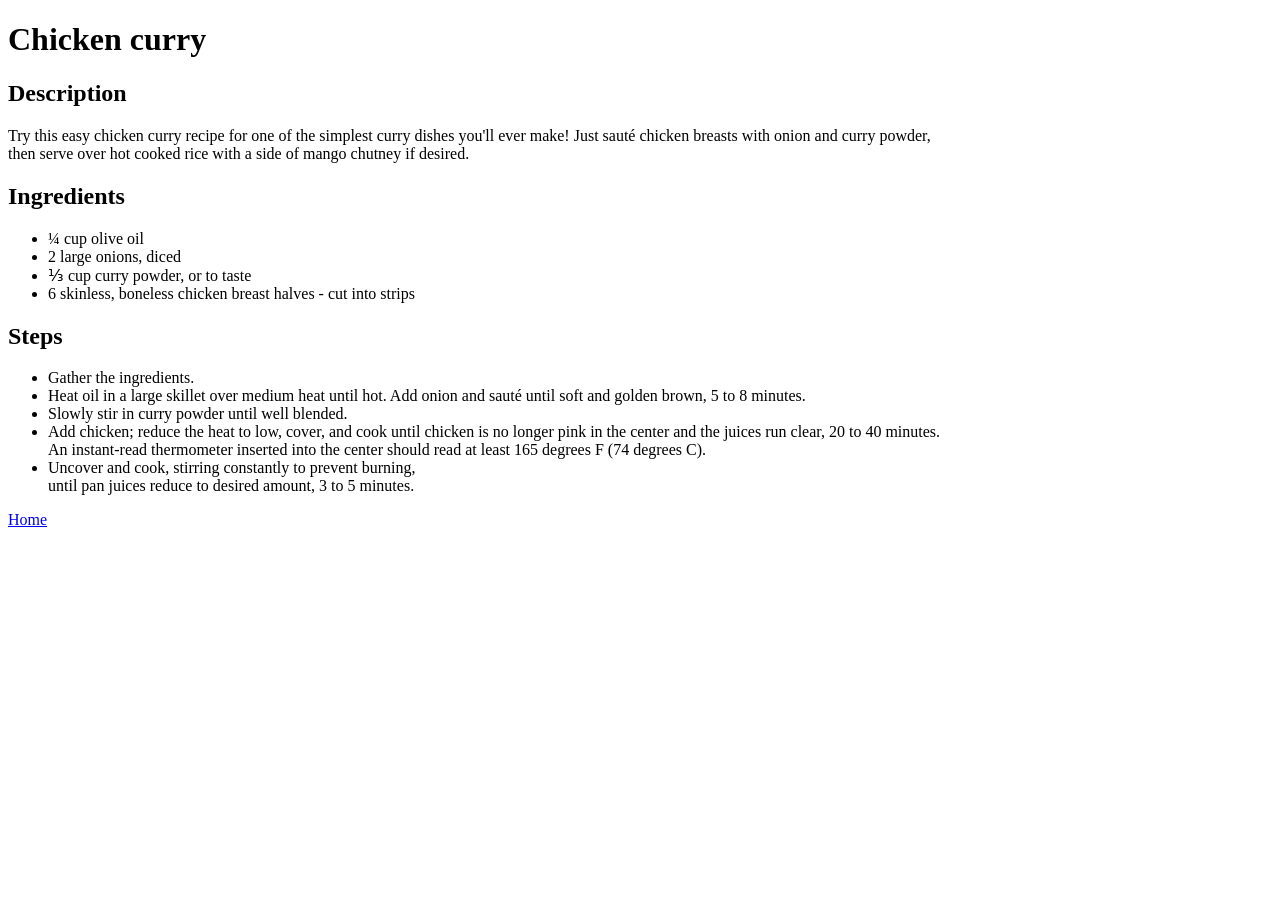
==== recipes/chicken-curry.html @ 1d2ea516 "Recipe pages Create chicken-curry and cookies recipe pages Add recipes to recipe pages and add links" ====
<!DOCTYPE html>
<html lang="en">
<head>
    <meta charset="UTF-8">
    <meta name="viewport" content="width=device-width, initial-scale=1.0">
    <title>Chicken-curry</title>
</head>
<body>
    <h1>Chicken curry</h1>
    <h2>Description</h2>
    <p>Try this easy chicken curry recipe for one of the simplest curry dishes you'll ever make! Just sauté chicken breasts with onion and curry powder,<br> then serve over hot cooked rice with a side of mango chutney if desired.</p>
    <h2>Ingredients</h2>
    <ul>
        <li>¼ cup olive oil</li>
        <li>2 large onions, diced</li>
        <li>⅓ cup curry powder, or to taste</li>
        <li>6 skinless, boneless chicken breast halves - cut into strips</li>
    </ul>
    <h2>Steps</h2>
    <ul>
        <li>Gather the ingredients.</li>
        <li>Heat oil in a large skillet over medium heat until hot. Add onion and sauté until soft and golden brown, 5 to 8 minutes.

</li>
        <li>Slowly stir in curry powder until well blended.</li>
        <li>Add chicken; reduce the heat to low, cover, and cook until chicken is no longer pink in the center and the juices run clear, 20 to 40 minutes.<br> An instant-read thermometer inserted into the center should read at least 165 degrees F (74 degrees C).</li>
        <li>Uncover and cook, stirring constantly to prevent burning,<br> until pan juices reduce to desired amount, 3 to 5 minutes.</li>
    </ul>
    <a href="../index.html">Home</a>
</body>
</html>
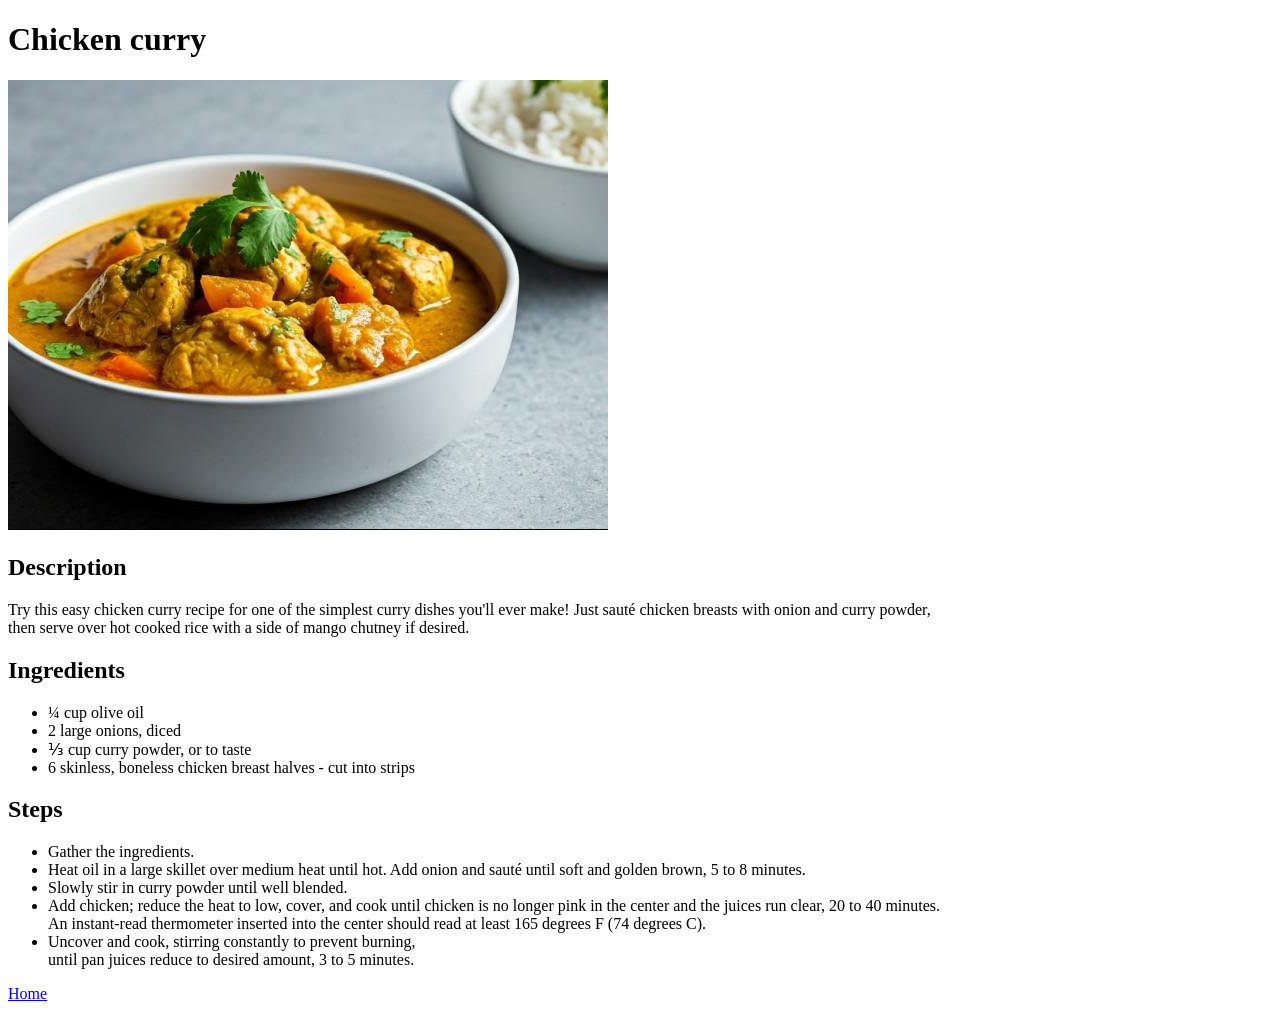
==== commit b3bf73bd: "images add images to the recipe pages" ====
--- a/recipes/chicken-curry.html
+++ b/recipes/chicken-curry.html
@@ -7,6 +7,7 @@
 </head>
 <body>
     <h1>Chicken curry</h1>
+    <img src="../images/chicken-curry.jpeg" alt="chicken-curry">
     <h2>Description</h2>
     <p>Try this easy chicken curry recipe for one of the simplest curry dishes you'll ever make! Just sauté chicken breasts with onion and curry powder,<br> then serve over hot cooked rice with a side of mango chutney if desired.</p>
     <h2>Ingredients</h2>
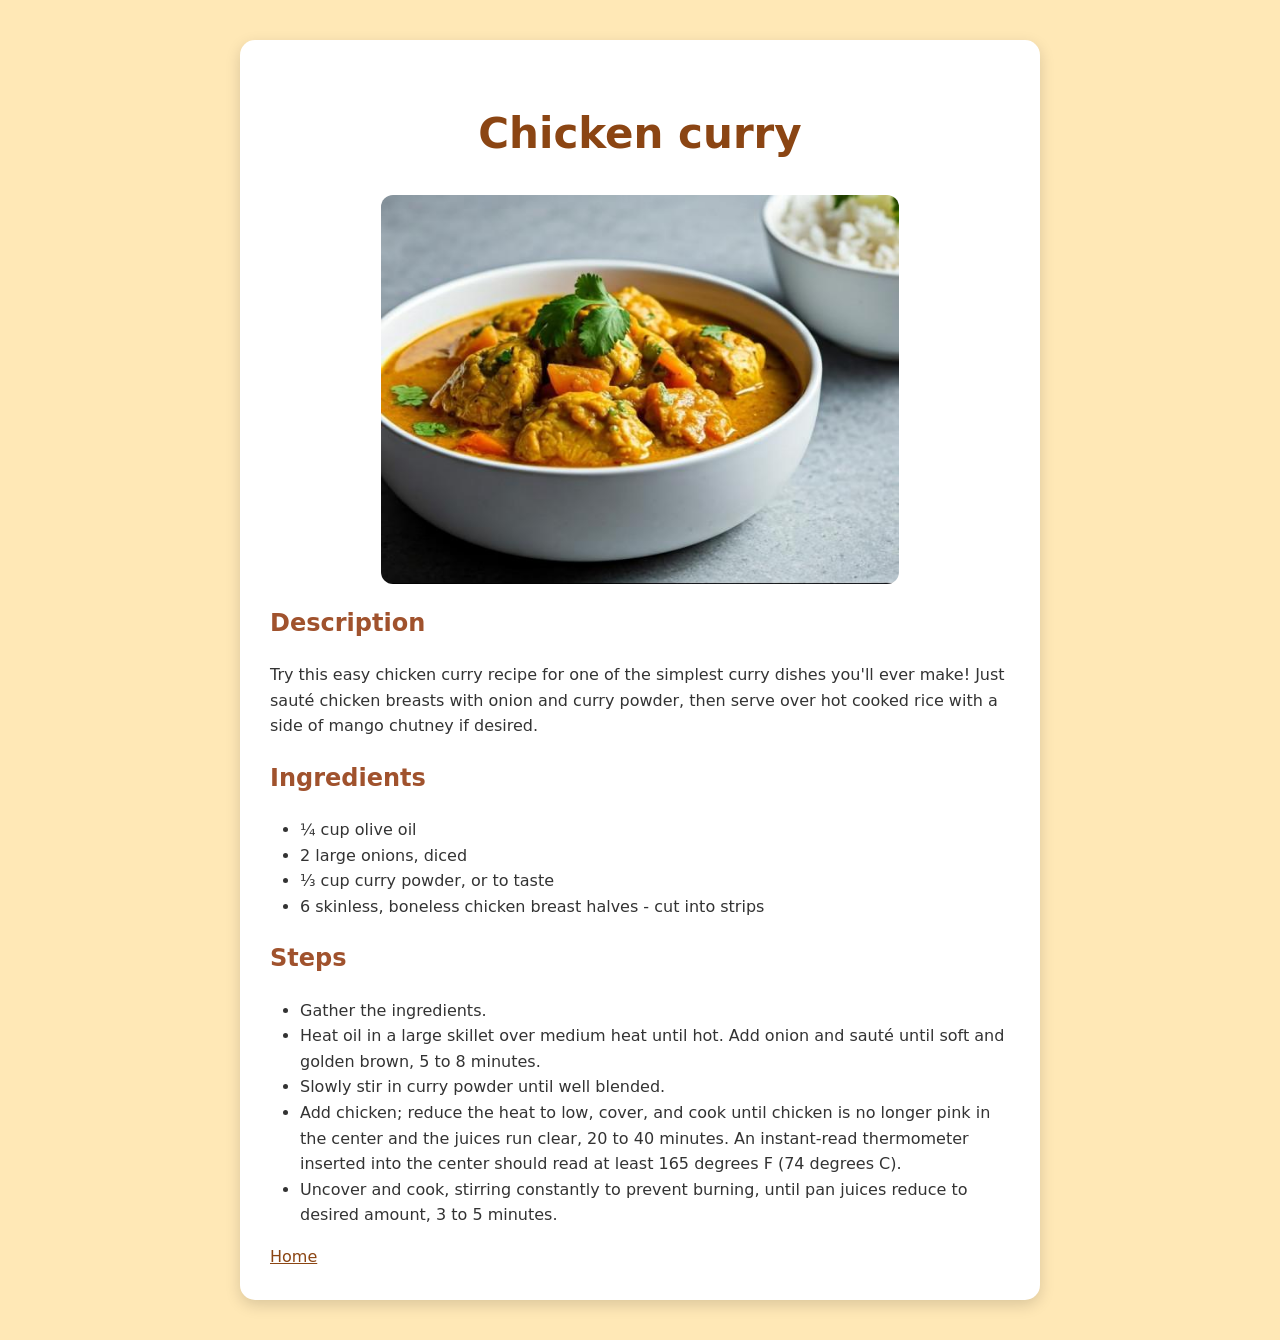
==== commit 72a28e5a: "**Styling** Add CSS layout and styling for recipe website" ====
--- a/recipes/chicken-curry.html
+++ b/recipes/chicken-curry.html
@@ -3,13 +3,15 @@
 <head>
     <meta charset="UTF-8">
     <meta name="viewport" content="width=device-width, initial-scale=1.0">
+    <link rel="stylesheet" href="../style.css">
     <title>Chicken-curry</title>
 </head>
-<body>
+<body class="chicken-curry-page">
+<div class="recipe">
     <h1>Chicken curry</h1>
     <img src="../images/chicken-curry.jpeg" alt="chicken-curry">
     <h2>Description</h2>
-    <p>Try this easy chicken curry recipe for one of the simplest curry dishes you'll ever make! Just sauté chicken breasts with onion and curry powder,<br> then serve over hot cooked rice with a side of mango chutney if desired.</p>
+    <p>Try this easy chicken curry recipe for one of the simplest curry dishes you'll ever make! Just sauté chicken breasts with onion and curry powder, then serve over hot cooked rice with a side of mango chutney if desired.</p>
     <h2>Ingredients</h2>
     <ul>
         <li>¼ cup olive oil</li>
@@ -24,9 +26,11 @@
 
 </li>
         <li>Slowly stir in curry powder until well blended.</li>
-        <li>Add chicken; reduce the heat to low, cover, and cook until chicken is no longer pink in the center and the juices run clear, 20 to 40 minutes.<br> An instant-read thermometer inserted into the center should read at least 165 degrees F (74 degrees C).</li>
-        <li>Uncover and cook, stirring constantly to prevent burning,<br> until pan juices reduce to desired amount, 3 to 5 minutes.</li>
+        <li>Add chicken; reduce the heat to low, cover, and cook until chicken is no longer pink in the center and the juices run clear, 20 to 40 minutes. An instant-read thermometer inserted into the center should read at least 165 degrees F (74 degrees C).</li>
+        <li>Uncover and cook, stirring constantly to prevent burning, until pan juices reduce to desired amount, 3 to 5 minutes.</li>
     </ul>
     <a href="../index.html">Home</a>
+</div>    
+
 </body>
 </html>
--- a/style.css
+++ b/style.css
@@ -0,0 +1,115 @@
+* {
+    box-sizing: border-box;
+}
+
+body {
+    font-family: "Ubuntu", "DejaVu Sans", sans-serif;
+    background-color: #FFF8F0;
+    color: #333333;
+    line-height: 1.6;
+    margin: 0;
+    padding: 0;
+}
+
+h1 {
+    text-align: center;
+    color: #8B4513;
+    font-size: 42px;
+    margin-top: 30px;
+}
+
+h2 {
+    color: #A0522D;
+}
+
+img {
+    width: 400px;
+    height: auto;
+    margin: 25px 30px;
+}
+
+.lasagna.image{
+    height: 300px;
+    object-fit: cover;
+}
+
+.container {
+    width: 80%;
+    max-width: 900px;
+    margin: 40px auto;
+}
+
+.card {
+    background-color: white;
+    padding-left: 40px;
+    margin: 25px auto;
+    border-radius: 12px;
+    width: 400px;
+    box-shadow: 0 4px 10px rgba(0,0,0,0.15);
+    text-align: center;
+}
+
+.card img {
+    width: 100%;
+    height: 220px;
+    object-fit: cover;
+    border-radius: 10px;
+}
+
+.card a {
+    text-decoration: none;
+    color: #D2691E;
+    font-weight: bold;
+}
+
+/* ---------- Recipe pages ---------- */
+
+.recipe {
+    background-color: white;
+    padding: 30px;
+    margin: 40px auto;
+    max-width: 800px;
+    border-radius: 15px;
+    box-shadow: 0 5px 15px rgba(0,0,0,0.15);
+}
+
+.recipe img {
+    display: block;
+    width: 70%;
+    max-width: 600px;
+    margin: 20px auto;
+    border-radius: 12px;
+}
+
+/* ---------- Lists ---------- */
+
+ul,
+ol {
+    padding-left: 30px;
+}
+
+
+/* ---------- Buttons / links ---------- */
+
+a {
+    color: #8B4513;
+}
+
+a:hover {
+    color: #D2691E;
+}
+
+
+/* ---------- Individual recipe themes ---------- */
+
+.lasagna-page {
+    background-color: #FFF3D6;
+}
+
+.chicken-curry-page {
+    background-color: #FFE8B6;
+}
+
+.cookies-page {
+    background-color: #F3E0C7;
+}
